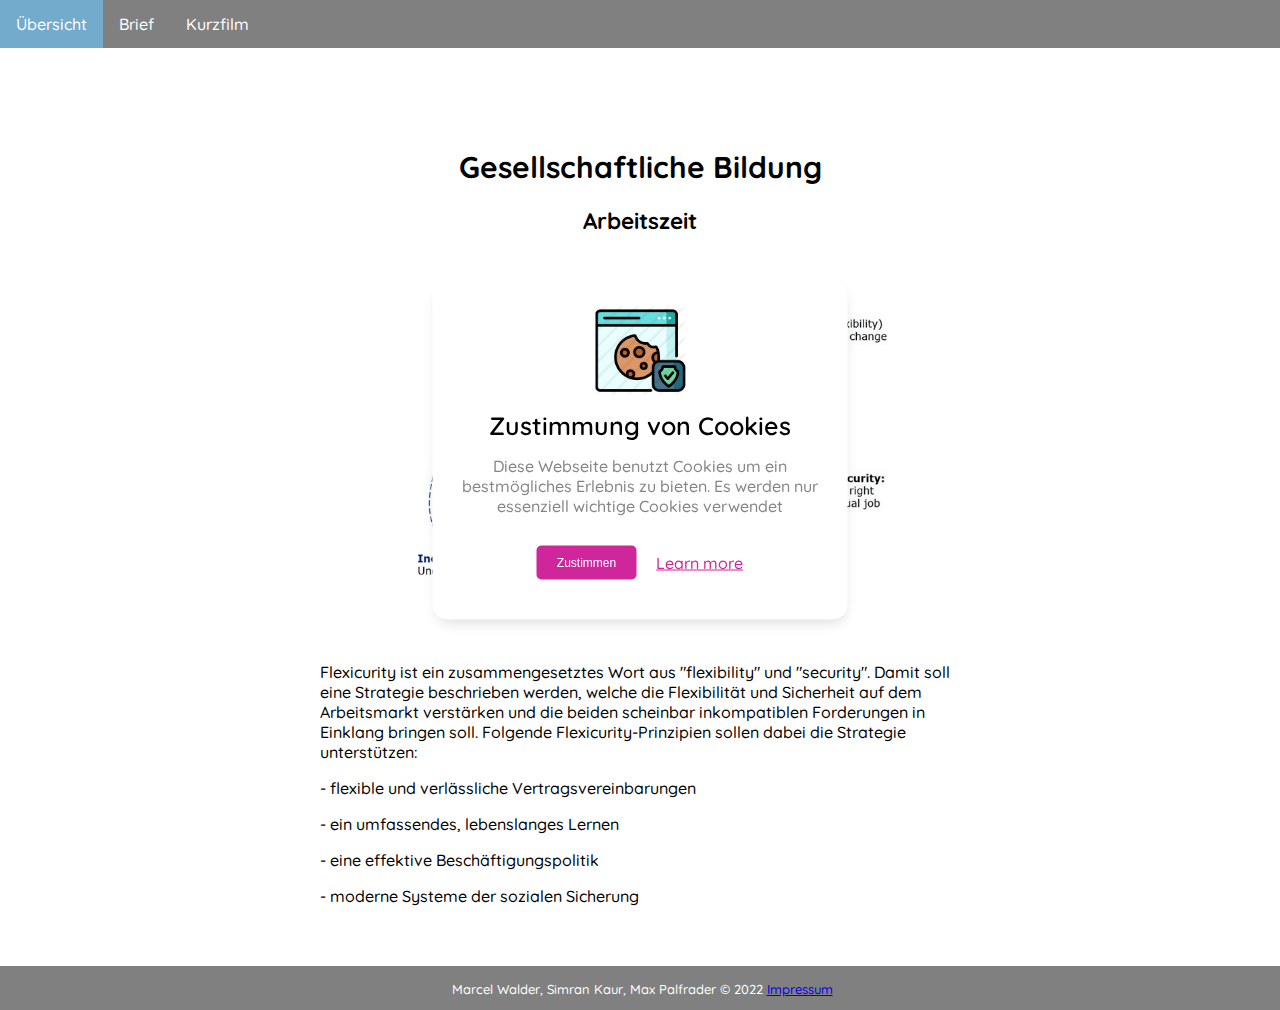
==== index.html @ ee265036 "Website v1.0" ====
<!DOCTYPE html>
<html lang="de">

<head>
    <meta name="title" content="Gesellschaftliche Bildung">
    <meta name="description" content="Website für schulinternes Projekt zur gesellschaftlichen Bildung">
    <meta name="keywords" content="bildung, arbeitszeit, schule, arbeiten">
    <meta name="robots" content="index, follow">
    <meta http-equiv="Content-Type" content="text/html; charset=utf-8">
    <meta name="language" content="German">
    <meta name="author" content="Marcel Walder">
    <meta name="viewport" content="width=device-width, initial-scale=1.0">
    <title>Gesellschaftliche Bildung</title>
    <link rel="canonical" href="https://wolda.me" />
    <link rel="stylesheet" href="style.css">
    <link href="https://fonts.googleapis.com/css2?family=Quicksand:wght@400;500;700&display=swap" rel="stylesheet">
    <link rel="apple-touch-icon" sizes="144x144" href="favicon/apple-touch-icon.png">
    <link rel="icon" type="image/png" sizes="32x32" href="favicon/favicon-32x32.png">
    <link rel="icon" type="image/png" sizes="16x16" href="favicon/favicon-16x16.png">
    <link rel="manifest" href="favicon/site.webmanifest">
    <link rel="mask-icon" href="favicon/safari-pinned-tab.svg" color="#5bbad5">
    <meta name="msapplication-TileColor" content="#da532c">
    <meta name="theme-color" content="#ffffff">
</head>

<body>
    <div class="wrapper hide">
        <link rel="stylesheet" href="cookie.css">
        <img src="images/cookies2.jpg" alt="Cookie-Banner">
        <div class="content">
            <header>Zustimmung von Cookies</header>
            <p>Diese Webseite benutzt Cookies um ein bestmögliches Erlebnis zu bieten. Es werden nur essenziell wichtige
                Cookies verwendet</p>
            <div class="buttons">
                <button class="item">Zustimmen</button>
                <a href="https://www.cookiesandyou.com" class="item">Learn more</a>
            </div>
        </div>
    </div>
    <ul>
        <li class="active"><a href="index.html">Übersicht</a></li>
        <li><a href="brief.html">Brief</a></li>
        <li><a href="film.html">Kurzfilm</a></li>
    </ul>y
    <div class="header">
        <div id="subject">
            <h1>Gesellschaftliche Bildung</h1>
            <h2>Arbeitszeit</h2>
        </div>
        <div class="container">
            <div id="top-image">
                <img width="3000" src="images/header3.png" alt="Bild 1">
            </div>
            <div class="overlay">
                <img class="text" width="500" src="images/header.png" alt="Bild 1">
            </div>
        </div>
    </div>
    <div class="center">
        <p>
        <p>
            Flexicurity ist ein zusammengesetztes Wort aus "flexibility" und "security". Damit soll eine Strategie
            beschrieben werden, welche die Flexibilität und Sicherheit auf dem Arbeitsmarkt verstärken und die beiden
            scheinbar inkompatiblen Forderungen in Einklang bringen soll.
            Folgende Flexicurity-Prinzipien sollen dabei die Strategie unterstützen:
        </p>
        <p>
            - flexible und verlässliche Vertragsvereinbarungen
        </p>
        <p>
            - ein umfassendes, lebenslanges Lernen
        </p>
        <p>
            - eine effektive Beschäftigungspolitik
        </p>
        <p>
            - moderne Systeme der sozialen Sicherung
        </p>
        </p>
    </div>
    <div id="footer">
        <p>Marcel Walder, Simran Kaur, Max Palfrader © 2022 <a href="https://wolda.me/impressum.html">Impressum</a></p>
    </div>
</body>
<script src="javascript.js"></script>
<script src="cookies.js"></script>

</html>
---- style.css ----
html{
    scroll-behavior: smooth;
}
ul {
    list-style-type: none;
    margin: 0;
    padding: 0;
    background-color: grey;
    position: fixed;
    top: 0;
    width: 100%;
    z-index:1000;
  }
  
  li {
    float: left;
  }
  
  li a {
    display: block;
    color: white;
    text-align: center;
    padding: 14px 16px;
    text-decoration: none;
  }
  
  li a:hover {
    background-color: rgb(115, 171, 204);
  }
  
  .active {
    background-color: rgb(207, 38, 156);
  }

  body{
    font: 500 1rem 'Quicksand', sans-serif;
    margin: 0px;
    position: relative;
    min-height: 100vh;
    overflow-x: hidden;
    padding-bottom: 2.5rem;
}
.header{
    text-align: center;
    margin-top: 50px;
    height: 130px;
    width: 100vw;
    margin-bottom: 30%;
}
#subject{
  margin-top: 10%;
    font-size: 15px;
}
#top-image img{
    max-width: 100%;
    margin-bottom: 32px;
    opacity: 1;
}
.overlay {
    position: absolute;
    top: 0;
    bottom: 0;
    left: 0;
    right: 0;
    height: 100%;
    width: 100%;
    opacity: 0;
    transition: 1s ease;
  }
  
  .container:hover .overlay {
    opacity: 1;
  }
  .container:hover #top-image {
    opacity: 0;
  }
  
  .text {
    color: white;
    font-size: 20px;
    position: absolute;
    top: 50%;
    left: 50%;
    -webkit-transform: translate(-50%, -50%);
    -ms-transform: translate(-50%, -50%);
    transform: translate(-50%, -50%);
    text-align: center;
  }
  .container {
    margin: auto;
    width: 50%;
    position: relative;
  }
  #footer{
    background-color: grey;
    text-align: center;
    color: rgb(255, 255, 255);
    margin-top: 20px;
    padding: 2px;
    font-size: small;
    position: absolute;
    bottom: 0;
    width: 100%;
    height: 2.5rem; 
}
#footer a:hover{
    color: rgb(207, 38, 156);
}
.center{
  margin-top: 25%;
  margin-bottom: 5%;
  margin-left: 25%;
  margin-right: 25%;
}
.letter{
    margin-left: 25%;
    margin-right: 25%;
    margin-top: 5%;
    margin-bottom: 5%;
}
.video{
    margin-left: 25%;
    margin-right: 25%;
    margin-top: 5%;
}
iframe { 
  border: none;
}
---- cookie.css ----
.wrapper{
  max-width: 365px;
  background: #fff;
  padding: 25px 25px 30px 25px;
  border-radius: 15px;
  box-shadow: 1px 7px 14px -5px rgba(0,0,0,0.15);
  text-align: center;
  z-index: 999;
  position: fixed;
    left: 50%;
    top: 50%;
    transform: translate(-50%, -50%);
}
.wrapper.hide{
  opacity: 0;
  pointer-events: none;
  transform: scale(0.8);
  transition: all 0.3s ease;
}
::selection{
  color: #fff;
  background: rgb(207, 38, 156);
}
.wrapper img{
  max-width: 90px;
}
.content header{
  font-size: 25px;
  font-weight: 600;
}
.content{
    margin-top: 10px;
}
.content p{
  color: #858585;
  margin: 15px 0 20px 0;
}
.content .buttons{
  display: flex;
  align-items: center;
  justify-content: center;
}
.buttons button{
  padding: 10px 20px;
  border: none;
  outline: none;
  color: #fff;
  font-size: 12px;
  font-weight: 500;
  border-radius: 5px;
  background: rgb(207, 38, 156);
  cursor: pointer;
  transition: all 0.3s ease;
}
.buttons button:hover{
  transform: scale(0.97);
}
.buttons .item{
  margin: 10px;
  text-align: center;
}
.buttons a{
  color: rgb(207, 38, 156);
}
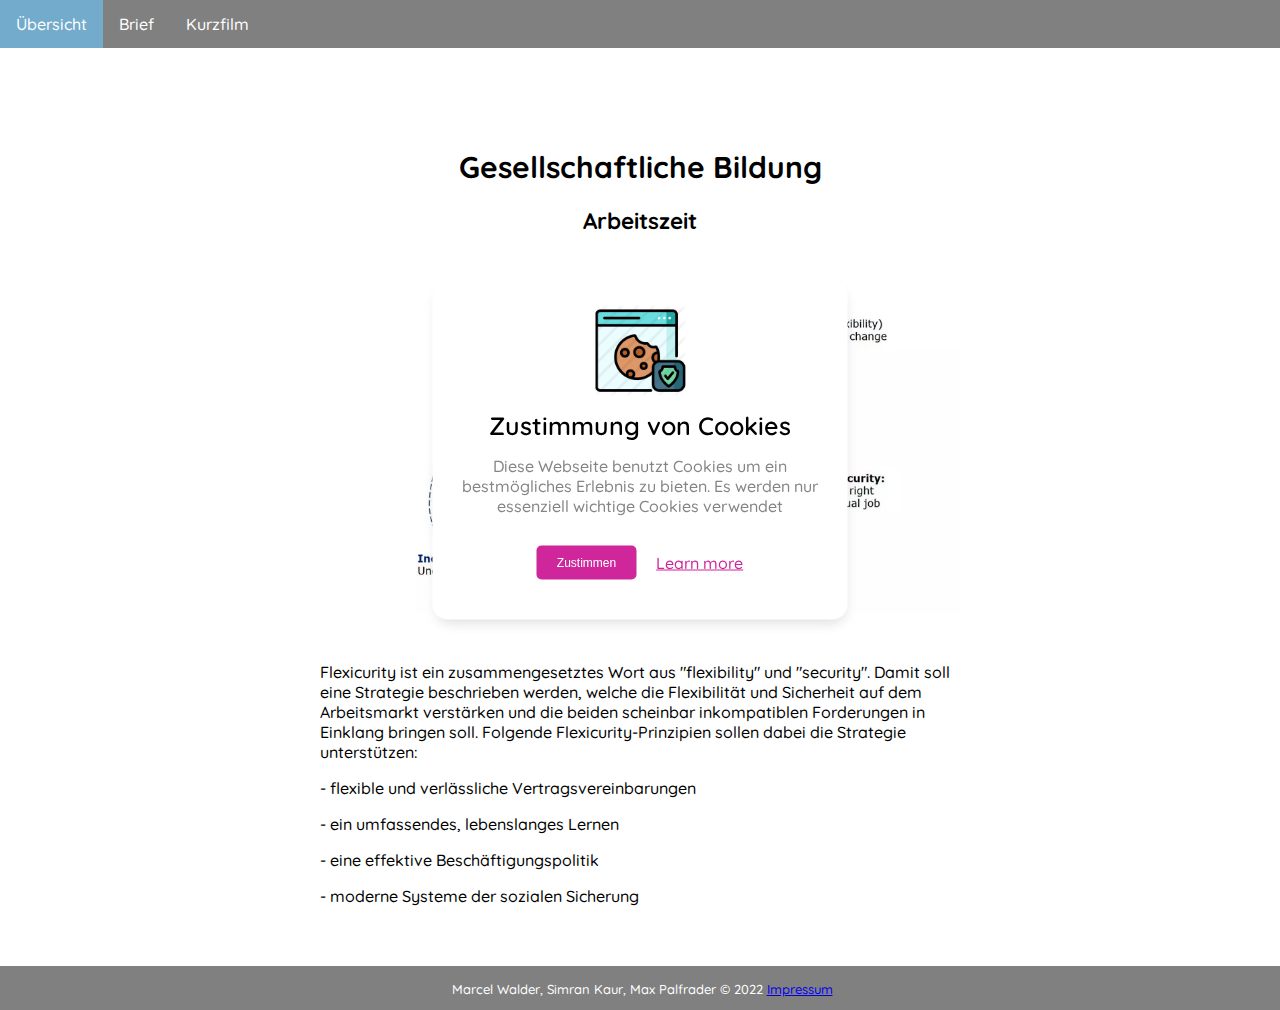
==== commit 0de28360: "Improved Google pageSpeed Index by converting png,jpg to webp" ====
--- a/index.html
+++ b/index.html
@@ -13,7 +13,9 @@
     <title>Gesellschaftliche Bildung</title>
     <link rel="canonical" href="https://wolda.me" />
     <link rel="stylesheet" href="style.css">
-    <link href="https://fonts.googleapis.com/css2?family=Quicksand:wght@400;500;700&display=swap" rel="stylesheet">
+    <link rel="preconnect" href="https://fonts.googleapis.com">
+    <link rel="preconnect" href="https://fonts.gstatic.com" crossorigin>
+    <link href="https://fonts.googleapis.com/css2?family=Quicksand:wght@300;400;500;700&display=swap" rel="stylesheet">
     <link rel="apple-touch-icon" sizes="144x144" href="favicon/apple-touch-icon.png">
     <link rel="icon" type="image/png" sizes="32x32" href="favicon/favicon-32x32.png">
     <link rel="icon" type="image/png" sizes="16x16" href="favicon/favicon-16x16.png">
@@ -26,7 +28,7 @@
 <body>
     <div class="wrapper hide">
         <link rel="stylesheet" href="cookie.css">
-        <img src="images/cookies2.jpg" alt="Cookie-Banner">
+        <img src="images/cookies2.webp" alt="Cookie-Banner">
         <div class="content">
             <header>Zustimmung von Cookies</header>
             <p>Diese Webseite benutzt Cookies um ein bestmögliches Erlebnis zu bieten. Es werden nur essenziell wichtige
@@ -49,10 +51,10 @@
         </div>
         <div class="container">
             <div id="top-image">
-                <img width="3000" src="images/header3.png" alt="Bild 1">
+                <img width="3000" src="images/header3.webp" alt="Bild 1">
             </div>
             <div class="overlay">
-                <img class="text" width="500" src="images/header.png" alt="Bild 1">
+                <img class="text" width="500" src="images/header.webp" alt="Bild 1">
             </div>
         </div>
     </div>
